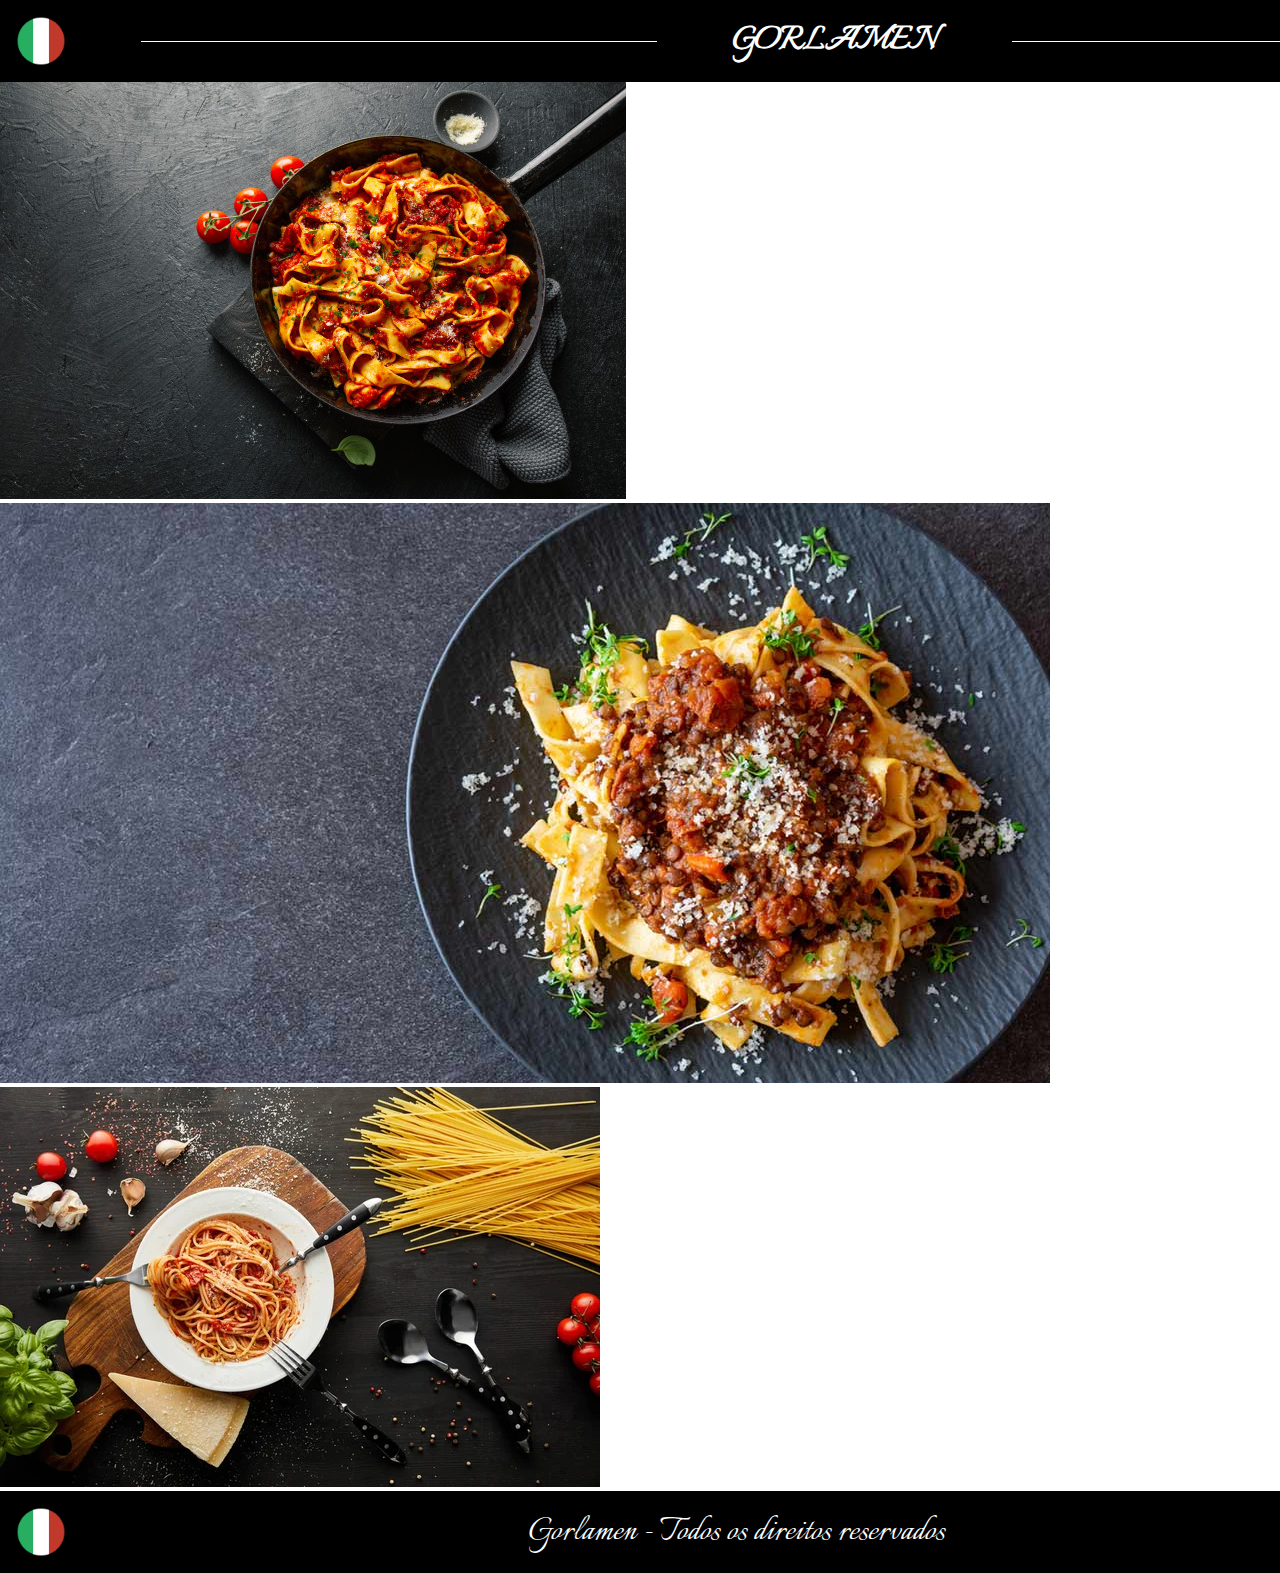
==== pratos.html @ bead4eb7 "first commit" ====
<!DOCTYPE html>
<html lang="pt-br">
<head>
    <meta charset="UTF-8">
    <meta name="viewport" content="width=device-width, initial-scale=1.0">
    <title>Pratos</title>
    <link rel="stylesheet" href="styles/pratos.css">
    <script src="script.js" defer></script>
</head>
<body>
    <header>
        <section class="header">
            <img src="./assets/italiano.png" alt="Logo" class="img_header">
            <img src="./assets/line.png" alt="">
            <h1 class="titulo_header">GORLAMEN</h1>
            <img src="./assets/line.png" alt="">
            <a href="index.html" class="opcao_header">Home</a>
        </section>
    </header>
    <main>
        <div class="carrossel">
            <div class="container" id="img">
                <img src="./assets/comida_1.jpg" alt="comida_1">
                <img src="./assets/comida_2.jpg" alt="comida_2">
                <img src="./assets/comida_3.jpg" alt="comida_3">
            </div>
        </div>
    </main>
    <footer>
        <img src="./assets/italiano.png" alt="logo_footer" class="img_header">
        <p class="titulo_header">Gorlamen - Todos os direitos reservados</p>
    </footer>  
</body>
</html>
---- styles/pratos.css ----
@import url('https://fonts.googleapis.com/css2?family=Italianno&family=Montserrat:wght@300&display=swap');

:root{ 
    --cor-primaria--: #000000;
    --cor-secundaria--: #ffffff;
    --font-primaria--: 'Italianno', cursive;
    --font-secundaria--: 'Montserrat', sans-serif;
}

*{
    margin: 0;
    padding: 0;
}

/*----------------------------------HEADER----------------------------------*/

.header{
    background-color: var(--cor-primaria--) ;
    padding: 1rem;
    display: flex;
    align-items: center;
    gap: 6%;
}

.titulo_header{
    color: var(--cor-secundaria--);
    font-size: 40px;
    font-family: var(--font-primaria--);
}

.opcao_header{
    color: var(--cor-secundaria--);
    text-decoration: none;
    font-size: 20px;
    font-family: var(--font-secundaria--);
}

.img_header{
    width: 4%;
    height: 4%; ;
}

/*----------------------------------BOTY----------------------------------*/



/*----------------------------------FOOTER----------------------------------*/

footer{
    margin-bottom: 0px;
    background-color: var(--cor-primaria--);
    padding: 1rem;
    display: flex;
    align-items: center;
    
    gap: 37%;
    
}
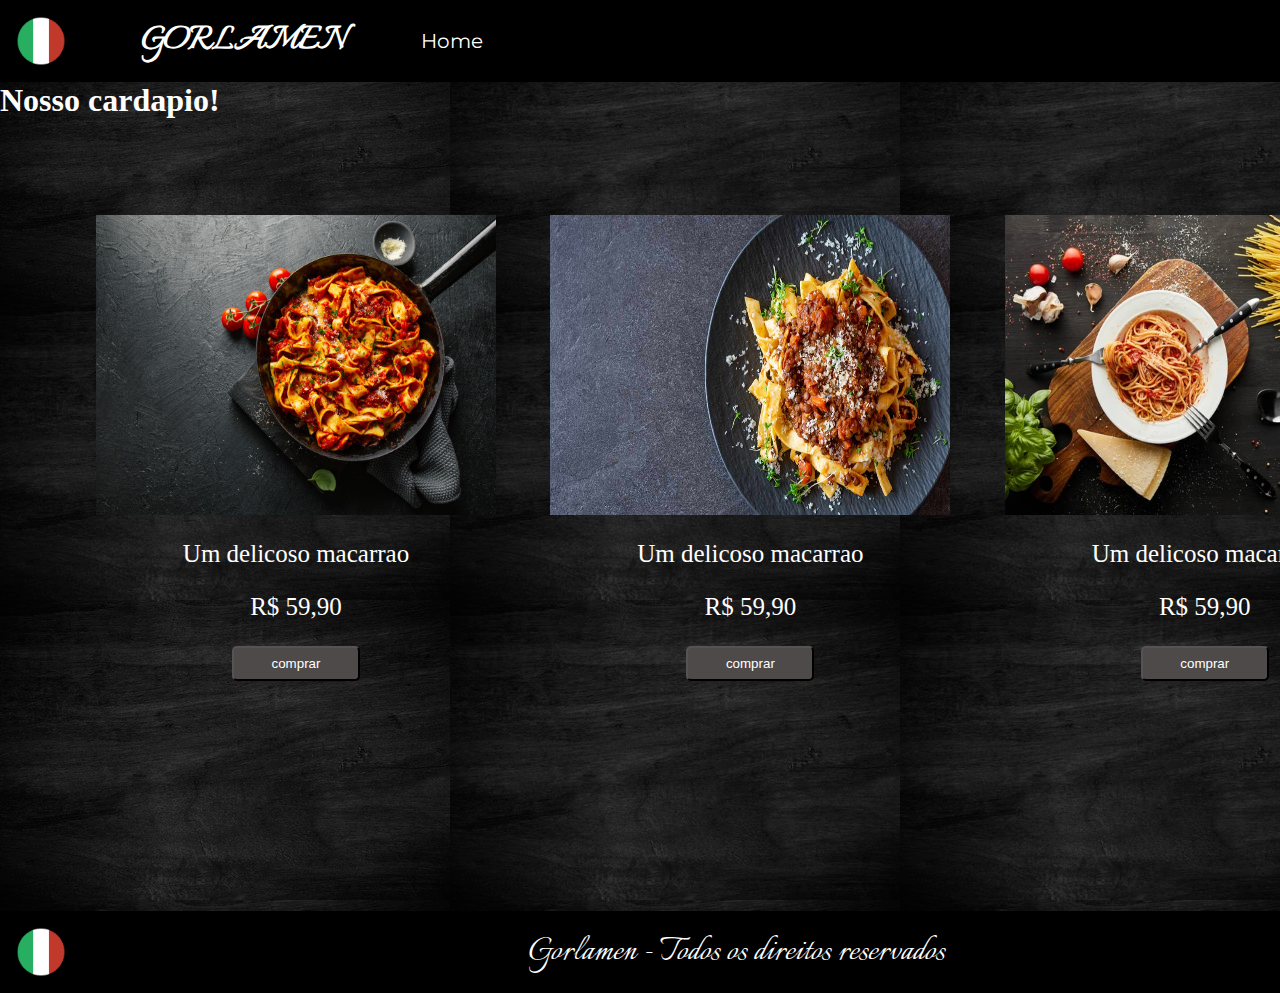
==== commit 08cd1178: "avançando" ====
--- a/pratos.html
+++ b/pratos.html
@@ -10,21 +10,34 @@
 <body>
     <header>
         <section class="header">
-            <img src="./assets/italiano.png" alt="Logo" class="img_header">
-            <img src="./assets/line.png" alt="">
+            <img src="./assets/italiano.png" alt="Logo" class="img_header">         
             <h1 class="titulo_header">GORLAMEN</h1>
-            <img src="./assets/line.png" alt="">
             <a href="index.html" class="opcao_header">Home</a>
         </section>
     </header>
     <main>
-        <div class="carrossel">
-            <div class="container" id="img">
-                <img src="./assets/comida_1.jpg" alt="comida_1">
-                <img src="./assets/comida_2.jpg" alt="comida_2">
-                <img src="./assets/comida_3.jpg" alt="comida_3">
+        <h1 class="titulo_principal">Nosso cardapio!</h1>
+        <div class="imagens_principais">
+            <div class="imagem_1">
+                <img src="./assets/comida_1.jpg" alt="comida" class="comida">
+                <p>Um delicoso macarrao</p>
+                <p>R$ 59,90</p>
+                <button class="botao">comprar</button>
+            </div>
+            <div class="imagem_1">
+                <img src="./assets/comida_2.jpg" alt="comida" class="comida">
+                <p>Um delicoso macarrao</p>
+                <p>R$ 59,90</p>
+                <button class="botao">comprar</button>
+            </div>
+            <div class="imagem_1">
+                <img src="./assets/comida_3.jpg" alt="comida" class="comida">
+                <p>Um delicoso macarrao</p>
+                <p>R$ 59,90</p>
+                <button class="botao">comprar</button>
             </div>
         </div>
+    
     </main>
     <footer>
         <img src="./assets/italiano.png" alt="logo_footer" class="img_header">
--- a/styles/pratos.css
+++ b/styles/pratos.css
@@ -40,9 +40,46 @@
     height: 4%; ;
 }
 
-/*----------------------------------BOTY----------------------------------*/
+/*----------------------------------BODY----------------------------------*/
 
+body{
+    background-image: url(../assets/madeira_preta\ .png);
+}
 
+.titulo_principal{
+    color: white;
+}
+
+.imagens_principais{
+    height: 600px;
+    padding: 6rem;
+    display: flex; 
+    gap: 5%;
+}
+
+.comida{
+    width: 400px;
+    height: 300px;
+}
+
+.imagem_1{
+    display: flex;
+    color: #ffffff;
+    text-align: center;
+    align-items: center;
+    flex-direction: column;
+    font-size: 25px;
+    gap: 25px;
+}
+
+.botao{
+    padding: 2%;
+    width: 8rem;
+    border-radius: 5px;
+    background-color: rgb(78, 74, 74);
+    color: #ffffff;
+
+}
 
 /*----------------------------------FOOTER----------------------------------*/
 
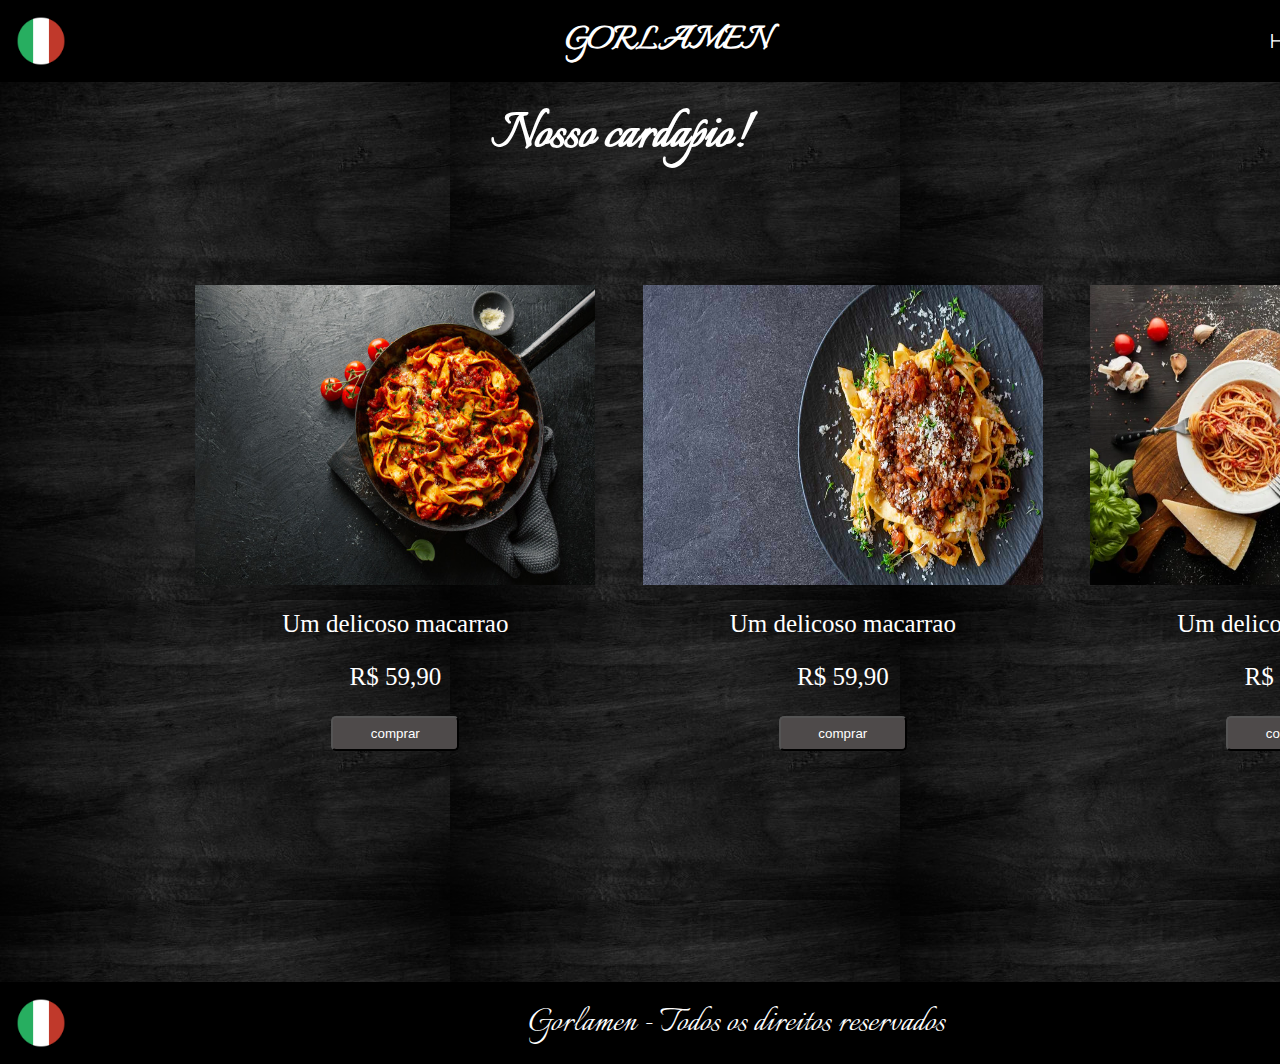
==== commit bc7ed7a0: "paginas finalizadas (Sem responsividade no momento)" ====
--- a/pratos.html
+++ b/pratos.html
@@ -16,30 +16,33 @@
         </section>
     </header>
     <main>
-        <h1 class="titulo_principal">Nosso cardapio!</h1>
-        <div class="imagens_principais">
-            <div class="imagem_1">
-                <img src="./assets/comida_1.jpg" alt="comida" class="comida">
-                <p>Um delicoso macarrao</p>
-                <p>R$ 59,90</p>
-                <button class="botao">comprar</button>
+        <section class="principal">
+            <h1 class="titulo_principal">Nosso cardapio!</h1>
+            <div class="imagens_principais">
+                <div class="imagem_1">
+                    <img src="./assets/comida_1.jpg" alt="comida" class="comida">
+                    <p>Um delicoso macarrao</p>
+                    <p>R$ 59,90</p>
+                    <button class="botao">comprar</button>
+                </div>
+                <div class="imagem_1">
+                    <img src="./assets/comida_2.jpg" alt="comida" class="comida">
+                    <p>Um delicoso macarrao</p>
+                    <p>R$ 59,90</p>
+                    <button class="botao">comprar</button>
+                </div>
+                <div class="imagem_1">
+                    <img src="./assets/comida_3.jpg" alt="comida" class="comida">
+                    <p>Um delicoso macarrao</p>
+                    <p>R$ 59,90</p>
+                    <button class="botao">comprar</button>
+                </div>
             </div>
-            <div class="imagem_1">
-                <img src="./assets/comida_2.jpg" alt="comida" class="comida">
-                <p>Um delicoso macarrao</p>
-                <p>R$ 59,90</p>
-                <button class="botao">comprar</button>
-            </div>
-            <div class="imagem_1">
-                <img src="./assets/comida_3.jpg" alt="comida" class="comida">
-                <p>Um delicoso macarrao</p>
-                <p>R$ 59,90</p>
-                <button class="botao">comprar</button>
-            </div>
-        </div>
+        </section>
+
     
     </main>
-    <footer>
+    <footer class="footer">
         <img src="./assets/italiano.png" alt="logo_footer" class="img_header">
         <p class="titulo_header">Gorlamen - Todos os direitos reservados</p>
     </footer>  
--- a/styles/pratos.css
+++ b/styles/pratos.css
@@ -19,7 +19,7 @@
     padding: 1rem;
     display: flex;
     align-items: center;
-    gap: 6%;
+    gap: 40%;
 }
 
 .titulo_header{
@@ -35,6 +35,10 @@
     font-family: var(--font-secundaria--);
 }
 
+.opcao_header:hover{
+    color: gold;
+}
+
 .img_header{
     width: 4%;
     height: 4%; ;
@@ -46,12 +50,24 @@
     background-image: url(../assets/madeira_preta\ .png);
 }
 
+.principal{
+    width: 97vw;
+    height: 100vh;
+    
+}
+
 .titulo_principal{
+    padding: 1rem;
+    font-size: 60px;
+    display: flex;
     color: white;
+    justify-content: center;
+    align-items: center;
+    font-family: var(--font-primaria--) ;
 }
 
 .imagens_principais{
-    height: 600px;
+    margin-left: 8%;
     padding: 6rem;
     display: flex; 
     gap: 5%;
@@ -88,8 +104,7 @@
     background-color: var(--cor-primaria--);
     padding: 1rem;
     display: flex;
-    align-items: center;
-    
+    align-items: center;  
     gap: 37%;
     
 }
